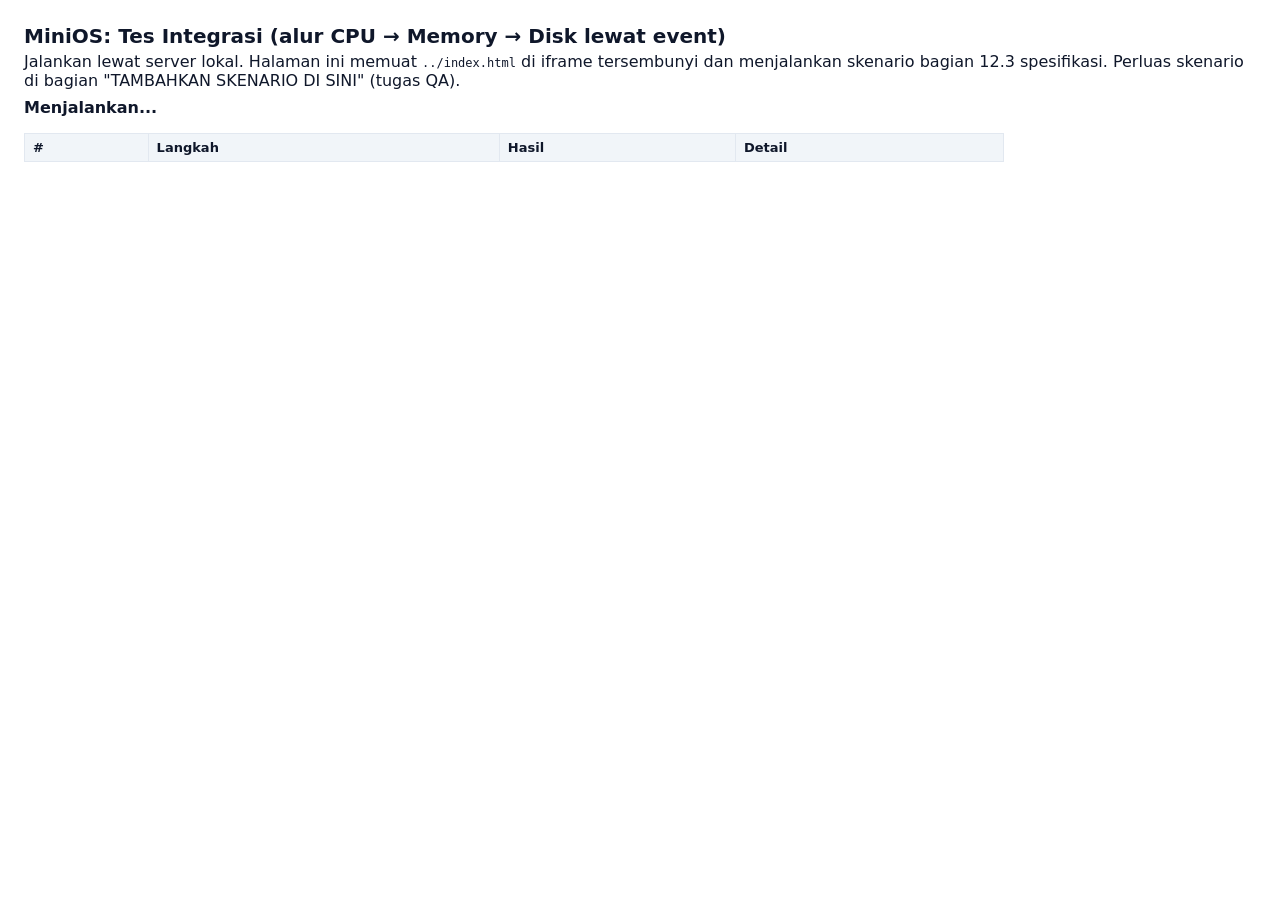
==== tests/integration.html @ 73d5f104 "fix: terapkan revisi algoritma bawaan, ukuran jendela, batas event, dan README - feat: ubah algoritm" ====
<!DOCTYPE html>
<html lang="id">
<head>
<meta charset="UTF-8">
<title>MiniOS: Tes Integrasi</title>
<style>
  body { font-family: system-ui, sans-serif; margin: 24px; color: #0f172a; }
  h1 { font-size: 20px; margin: 0 0 4px; }
  .sum { font-weight: 700; margin: 8px 0 16px; }
  .sum.ok { color: #15803d; } .sum.bad { color: #b91c1c; }
  table { border-collapse: collapse; width: 100%; max-width: 980px; font-size: 13px; }
  th, td { border: 1px solid #e2e8f0; padding: 6px 8px; text-align: left; vertical-align: top; }
  th { background: #f1f5f9; }
  .PASS { color: #15803d; font-weight: 700; } .FAIL { color: #b91c1c; font-weight: 700; } .SKIP { color: #a16207; font-weight: 700; }
  code { font-family: ui-monospace, monospace; font-size: 12px; white-space: pre-wrap; }
  iframe { width: 1px; height: 1px; border: 0; position: absolute; left: -9999px; }
</style>
</head>
<body>
<h1>MiniOS: Tes Integrasi (alur CPU → Memory → Disk lewat event)</h1>
<div>Jalankan lewat server lokal. Halaman ini memuat <code>../index.html</code> di iframe tersembunyi dan menjalankan skenario bagian 12.3 spesifikasi. Perluas skenario di bagian "TAMBAHKAN SKENARIO DI SINI" (tugas QA).</div>
<div id="sum" class="sum">Menjalankan...</div>
<table><thead><tr><th>#</th><th>Langkah</th><th>Hasil</th><th>Detail</th></tr></thead><tbody id="rows"></tbody></table>
<iframe id="app" src="../index.html"></iframe>

<script>
'use strict';
const results = [];
const frame = document.getElementById('app');
let w = null;

function record(name, status, detail) { results.push({ name, status, detail: detail || '' }); }
function same(a, b) { return JSON.stringify(a) === JSON.stringify(b); }
function expectEq(actual, expected, label) {
  if (!same(actual, expected)) throw new Error(label + ': diharapkan ' + JSON.stringify(expected) + ', didapat ' + JSON.stringify(actual));
}
const wait = (ms) => new Promise(r => setTimeout(r, ms));
async function until(fn, ms) { const t0 = Date.now(); while (Date.now() - t0 < ms) { try { if (fn()) return true; } catch (e) {} await wait(50); } return false; }

const faultEvents = [], servedEvents = [];
let skipRest = false;

async function step(name, fn) {
  if (skipRest) { record(name, 'SKIP', 'dilewati karena langkah sebelumnya gagal atau app belum lengkap'); return; }
  try { await fn(); record(name, 'PASS'); }
  catch (e) { record(name, 'FAIL', e.message); skipRest = true; }
}
function dispatchOs(pid, i) { w.dispatchEvent(new w.CustomEvent('os:dispatch', { detail: { pid, start: i * 2, end: i * 2 + 2 } })); }
const PIDS = ['P1', 'P2', 'P3', 'P4'];

async function run() {
  const booted = await until(() => frame.contentWindow && frame.contentWindow.OS && frame.contentWindow.OS.events.some(l => l.includes('MiniOS boot OK')), 8000);
  if (!booted) { record('Boot MiniOS', 'FAIL', 'index.html tidak selesai boot dalam 8 detik'); return; }
  w = frame.contentWindow;
  w.addEventListener('os:page-fault', e => faultEvents.push(e.detail));
  w.addEventListener('os:disk-served', e => servedEvents.push(e.detail));

  await step('1. Aplikasi scheduler, memory, disk terdaftar', async () => {
    const ids = w.OS.apps.map(a => a.id);
    const missing = ['scheduler', 'memory', 'disk'].filter(x => !ids.includes(x));
    if (missing.length) throw new Error('belum terdaftar: ' + missing.join(', '));
    ['scheduler', 'memory', 'disk'].forEach(id => w.Shell.openApp(id));
  });

  await step('2. Reset: tick 0, metrik 0, state memory dan disk kosong', async () => {
    w.OS.reset(); await wait(100);
    expectEq([w.OS.tick, w.OS.metrics], [0, { dispatch: 0, faults: 0, diskOps: 0 }], 'tick dan metrik');
    expectEq(w.OS.getState('scheduler').algorithm, 'RR', 'scheduler.algorithm');
    expectEq(w.OS.getState('memory').algorithm, 'LRU', 'memory.algorithm');
    expectEq(w.OS.getState('memory').pointer, 0, 'memory.pointer');
    expectEq(w.OS.getState('disk').queue, [], 'disk.queue');
  });

  await step('3. 13 dispatch: 6 fault dengan page [7,0,1,2,3,4]', async () => {
    faultEvents.length = 0;
    for (let i = 0; i < 13; i++) dispatchOs(PIDS[i % 4], i);
    await wait(100);
    expectEq([w.OS.metrics.dispatch, w.OS.metrics.faults], [13, 6], '(dispatch,faults)');
    expectEq(faultEvents.map(e => e.page), [7, 0, 1, 2, 3, 4], 'page pada os:page-fault');
    expectEq(faultEvents[0].pid, 'P1', 'pid fault pertama');
  });

  await step('4. State memory dan disk setelah 13 dispatch', async () => {
    const m = w.OS.getState('memory'), d = w.OS.getState('disk');
    expectEq([m.pointer, m.faults, m.hits, m.frames], [13, 6, 7, [0, 2, 3, 4]], 'memory (pointer,faults,hits,frames)');
    expectEq([d.queue, d.head], [[70, 0, 10, 20, 30, 40], 53], 'disk (queue,head)');
  });

  await step('5. Service Next sekali: os:disk-served page 7, seek 17', async () => {
    servedEvents.length = 0;
    const win = w.document.querySelector('.window[data-app="disk"]');
    if (!win) throw new Error('jendela Disk tidak terbuka');
    const btn = Array.from(win.querySelectorAll('button')).find(b => b.textContent.includes('Service Next'));
    if (!btn) throw new Error('tombol berlabel "Service Next" tidak ditemukan');
    btn.click(); await wait(100);
    expectEq(servedEvents, [{ pid: 'P1', page: 7, target: 70, seek: 17 }], 'os:disk-served');
    expectEq([w.OS.metrics.diskOps, w.OS.tick], [1, 14], '(diskOps,tick)');
    const d = w.OS.getState('disk');
    expectEq([d.head, d.totalSeek, d.queue], [70, 17, [0, 10, 20, 30, 40]], 'disk (head,totalSeek,queue)');
  });

  await step('6. Jendela Memory ditutup: alur event tetap berjalan', async () => {
    w.Shell.closeApp('memory'); w.OS.reset(); await wait(100);
    for (let i = 0; i < 4; i++) dispatchOs(PIDS[i], i);
    await wait(100);
    expectEq(w.OS.metrics.faults, 4, 'faults');
    expectEq(w.OS.getState('memory').pointer, 4, 'memory.pointer');
  });

  await step('7. Reset akhir mengembalikan semuanya ke awal', async () => {
    w.OS.reset(); await wait(100);
    expectEq([w.OS.tick, w.OS.metrics], [0, { dispatch: 0, faults: 0, diskOps: 0 }], 'tick dan metrik');
    expectEq([w.OS.getState('memory').pointer, w.OS.getState('disk').queue, w.OS.getState('disk').head], [0, [], 53], '(memory.pointer,disk.queue,disk.head)');
  });

  /* ===== TAMBAHKAN SKENARIO DI SINI (tugas QA) =====
     Contoh yang perlu ditambah: ganti algoritma (LRU, SSTF, SCAN) lalu bandingkan hasil,
     input tidak valid di UI, buka-tutup jendela berulang, Compare All tidak mengubah state,
     dan skenario Monitor/Analytics merekam event dengan benar. */
}

function show() {
  const esc = (s) => String(s).replace(/[&<>]/g, c => ({ '&': '&amp;', '<': '&lt;', '>': '&gt;' }[c]));
  document.getElementById('rows').innerHTML = results.map((r, i) =>
    `<tr><td>${i + 1}</td><td>${esc(r.name)}</td><td class="${r.status}">${r.status}</td><td><code>${esc(r.detail)}</code></td></tr>`).join('');
  const c = (s) => results.filter(r => r.status === s).length;
  const sum = document.getElementById('sum');
  sum.textContent = `PASS ${c('PASS')} · FAIL ${c('FAIL')} · SKIP ${c('SKIP')} dari ${results.length} langkah`;
  sum.className = 'sum ' + (c('FAIL') === 0 && c('SKIP') === 0 ? 'ok' : 'bad');
  document.title = `${c('PASS')}/${results.length} PASS`;
  window.__results = results;
}

frame.addEventListener('load', () => { run().catch(e => record('Kesalahan tes', 'FAIL', e.message)).finally(show); });
</script>
</body>
</html>
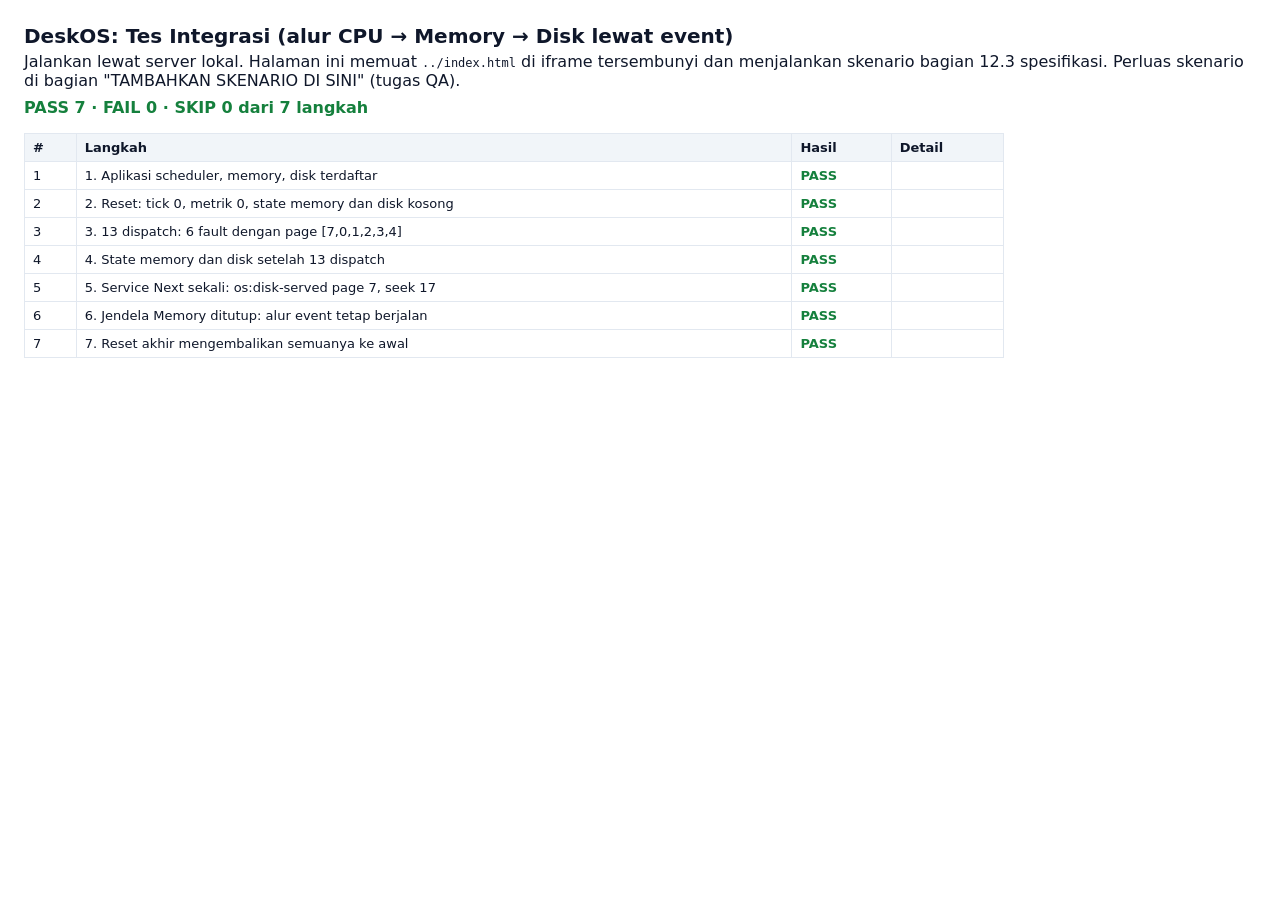
==== commit 53c67ac1: "chore: ubah nama proyek menjadi DeskOS dan lengkapi README" ====
--- a/tests/integration.html
+++ b/tests/integration.html
@@ -2,7 +2,7 @@
 <html lang="id">
 <head>
 <meta charset="UTF-8">
-<title>MiniOS: Tes Integrasi</title>
+<title>DeskOS: Tes Integrasi</title>
 <style>
   body { font-family: system-ui, sans-serif; margin: 24px; color: #0f172a; }
   h1 { font-size: 20px; margin: 0 0 4px; }
@@ -17,7 +17,7 @@
 </style>
 </head>
 <body>
-<h1>MiniOS: Tes Integrasi (alur CPU → Memory → Disk lewat event)</h1>
+<h1>DeskOS: Tes Integrasi (alur CPU → Memory → Disk lewat event)</h1>
 <div>Jalankan lewat server lokal. Halaman ini memuat <code>../index.html</code> di iframe tersembunyi dan menjalankan skenario bagian 12.3 spesifikasi. Perluas skenario di bagian "TAMBAHKAN SKENARIO DI SINI" (tugas QA).</div>
 <div id="sum" class="sum">Menjalankan...</div>
 <table><thead><tr><th>#</th><th>Langkah</th><th>Hasil</th><th>Detail</th></tr></thead><tbody id="rows"></tbody></table>
@@ -49,8 +49,8 @@
 const PIDS = ['P1', 'P2', 'P3', 'P4'];
 
 async function run() {
-  const booted = await until(() => frame.contentWindow && frame.contentWindow.OS && frame.contentWindow.OS.events.some(l => l.includes('MiniOS boot OK')), 8000);
-  if (!booted) { record('Boot MiniOS', 'FAIL', 'index.html tidak selesai boot dalam 8 detik'); return; }
+  const booted = await until(() => frame.contentWindow && frame.contentWindow.OS && frame.contentWindow.OS.events.some(l => l.includes('DeskOS boot OK')), 8000);
+  if (!booted) { record('Boot DeskOS', 'FAIL', 'index.html tidak selesai boot dalam 8 detik'); return; }
   w = frame.contentWindow;
   w.addEventListener('os:page-fault', e => faultEvents.push(e.detail));
   w.addEventListener('os:disk-served', e => servedEvents.push(e.detail));
